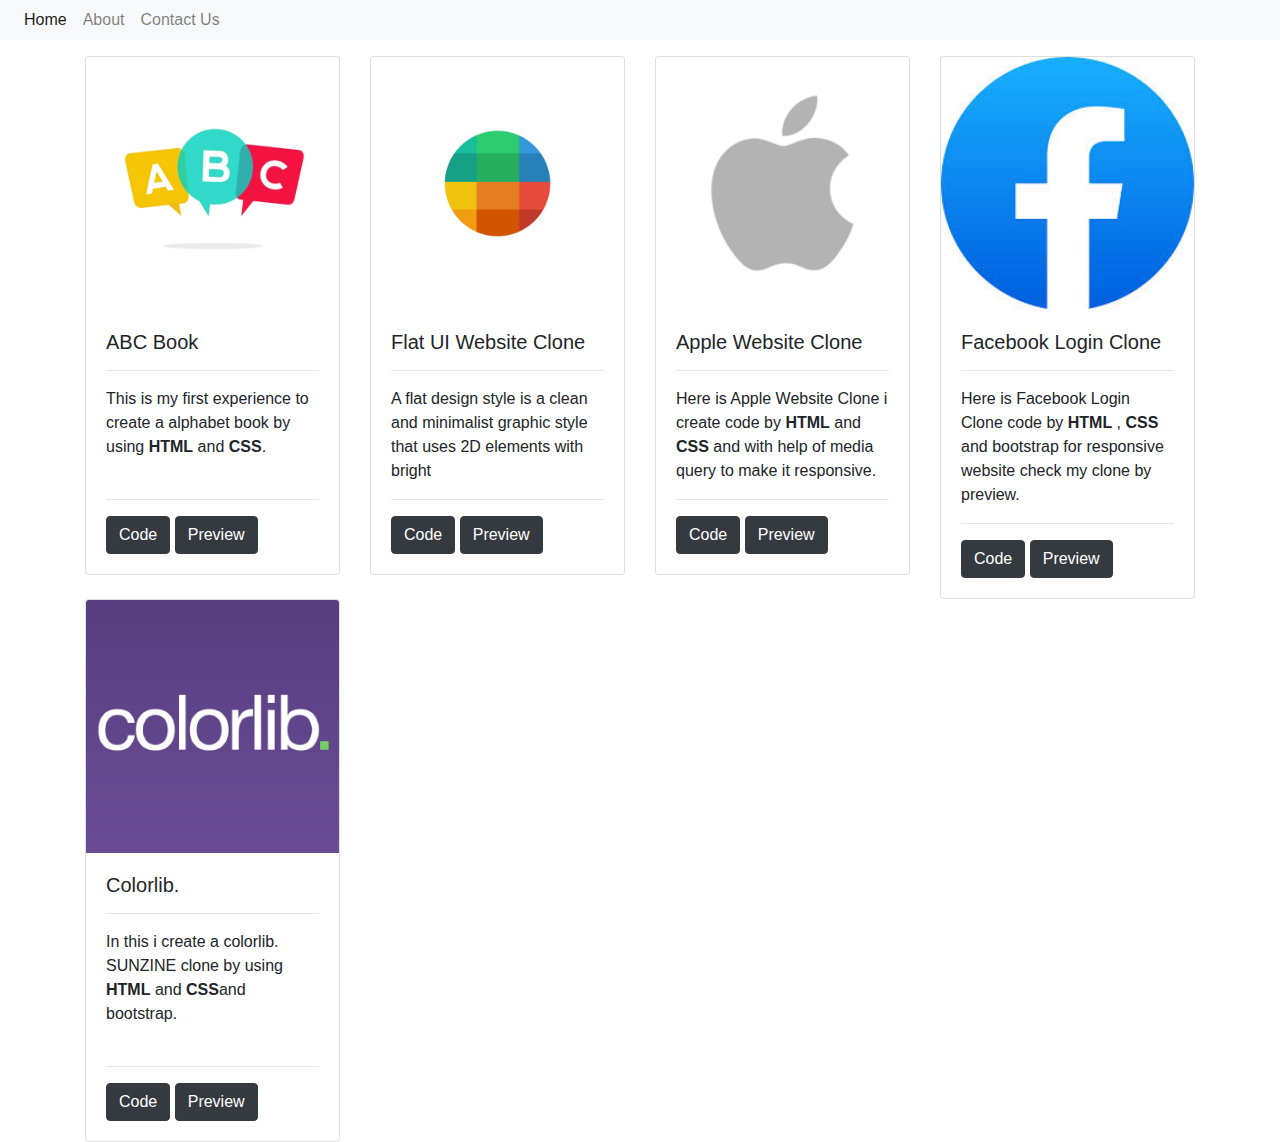
==== index.html @ 6596f829 "main" ====
<!DOCTYPE html>
<html lang="en">
<head>
    <meta charset="UTF-8">
    <meta name="viewport" content="width=device-width, initial-scale=1.0">
    <title>Personal Proposal</title>
    <!-- Bootstrap JS and dependencies -->
    <script src="https://code.jquery.com/jquery-3.5.1.slim.min.js"></script>
    <script src="https://cdn.jsdelivr.net/npm/@popperjs/core@2.9.3/dist/umd/popper.min.js"></script>
    <script src="https://stackpath.bootstrapcdn.com/bootstrap/4.5.2/js/bootstrap.min.js"></script>
    <!-- Bootstrap CSS -->
    <link href="https://stackpath.bootstrapcdn.com/bootstrap/4.5.2/css/bootstrap.min.css" rel="stylesheet">
    <link rel="stylesheet" href="./style.css">
</head>
<body>
    <!-- Navbar -->
    <nav class="navbar navbar-expand-lg navbar-light bg-light">
        <button class="navbar-toggler" type="button" data-toggle="collapse" data-target="#navbarNav" aria-controls="navbarNav" aria-expanded="false" aria-label="Toggle navigation">
            <span class="navbar-toggler-icon"></span>
        </button>
        <div class="collapse navbar-collapse" id="navbarNav">
            <ul class="navbar-nav">
                <li class="nav-item active">
                    <a class="nav-link" href="./index.html">Home</a>
                </li>
                <li class="nav-item">
                    <a class="nav-link" href="./about.html">About</a>
                </li>
                <li class="nav-item">
                    <a class="nav-link" href="./Contact.html">Contact Us</a>
                </li>
            </ul>
        </div>
    </nav>

    <!-- Home Section -->
    <section id="home" class="container mt-3">
        <div class="row">
            <div class="col-md-3">
                <div class="card">
                    <img src="./Assets/book logo.webp" class="card-img-top" alt="Card image cap">
                    <div class="card-body">
                        <h5 class="card-title">ABC Book</h5>
                        <p class="card-text"><hr>This is my first experience to create a alphabet book by using <b>HTML</b> and <b>CSS</b>. <br><br> <hr></p>
                        <a href="https://github.com/AMJOYO/Personal-Proposal/tree/main/A%20No%203%20ABC%20Book" class="btn btn-dark">Code</a>
                        <a href="http://127.0.0.1:5500/A%20No%203%20ABC%20Book/index.html" target="_blank" class="btn btn-dark">Preview</a>
                    </div>
                </div>
            </div>
            <div class="col-md-3">
                <div class="card">
                    <img src="./Assets/flatuicolors.jpg" class="card-img-top" alt="Card image cap">
                    <div class="card-body">
                        <h5 class="card-title">Flat UI Website Clone</h5>
                        <p class="card-text"><hr>A flat design style is a clean and minimalist graphic style that uses 2D elements with bright<br><hr></p>
                        <a href="https://github.com/AMJOYO/Personal-Proposal/tree/main/Flat%20ui%20website" class="btn btn-dark">Code</a>
                        <a href="http://127.0.0.1:5500/Flat%20ui%20website/index.html" target="_blank" class="btn btn-dark">Preview</a>
                    </div>
                </div>
            </div>
            <div class="col-md-3">
                <div class="card">
                    <img src="./Assets/images.png" class="card-img-top" alt="Card image cap">
                    <div class="card-body">
                        <h5 class="card-title">Apple Website Clone</h5>
                        <p class="card-text"><hr>Here is Apple Website Clone i create code by <b>HTML</b> and <b>CSS</b> and with help of media query to make it responsive. <hr></p>
                        <a href="https://github.com/AMJOYO/Personal-Proposal/tree/main/Apple%20Website" class="btn btn-dark">Code</a>
                        <a href="http://127.0.0.1:5500/Apple%20Website/index.html" target="_blank" class="btn btn-dark">Preview</a>
                    </div>
                </div>
            </div>
            <div class="col-md-3">
                <div class="card">
                    <img src="./Assets/fb.jpeg" class="card-img-top" alt="Card image cap">
                    <div class="card-body">
                        <h5 class="card-title">Facebook Login Clone</h5>
                        <p class="card-text"> <hr>Here is Facebook Login Clone code by <b>HTML</b> , <b>CSS</b> and bootstrap for responsive website check my clone by preview. <hr></p>
                        <a href="https://github.com/AMJOYO/Personal-Proposal/tree/main/Facebook%20login%20page" class="btn btn-dark">Code</a>
                        <a href="http://127.0.0.1:5500/Facebook%20login%20page/index.html" target="_blank" class="btn btn-dark">Preview</a>
                    </div>
                </div>
            </div>
        </div>

        <div class="row">
            <div class="col-md-3">
                <div class="card">
                    <img src="./Assets/color lib.png" class="card-img-top" alt="Card image cap">
                    <div class="card-body">
                        <h5 class="card-title">Colorlib.</h5>
                        <p class="card-text"><hr>In this i create a colorlib. SUNZINE clone by using <b>HTML</b> and <b>CSS</b>and bootstrap. <br><br> <hr></p>
                        <a href="https://github.com/AMJOYO/Personal-Proposal/tree/main/colorlib.sunzine" class="btn btn-dark">Code</a>
                        <a href="http://127.0.0.1:5500/colorlib.sunzine/index.html" target="_blank" class="btn btn-dark">Preview</a>
                    </div>
                </div>
            </div>
            <!-- <div class="col-md-3">
                <div class="card">
                    <img src="./Assets/flatuicolors.jpg" class="card-img-top" alt="Card image cap">
                    <div class="card-body">
                        <h5 class="card-title">Flat UI Website Clone</h5>
                        <p class="card-text"><hr>A flat design style is a clean and minimalist graphic style that uses 2D elements with bright<br><hr></p>
                        <a href="https://github.com/AMJOYO/ABC-BOOK" class="btn btn-dark">Code</a>
                        <a href="https://amjoyo.github.io/ABC-BOOK/" class="btn btn-dark">Preview</a>
                    </div>
                </div>
            </div> -->
            <!-- <div class="col-md-3">
                <div class="card">
                    <img src="./Assets/images.png" class="card-img-top" alt="Card image cap">
                    <div class="card-body">
                        <h5 class="card-title">Apple Website Clone</h5>
                        <p class="card-text"><hr>Here is Apple Website Clone i create code by <b>HTML</b> and <b>CSS</b> and with help of media query to make it responsive. <hr></p>
                        <a href="https://github.com/AMJOYO/ABC-BOOK" class="btn btn-dark">Code</a>
                        <a href="https://amjoyo.github.io/ABC-BOOK/" class="btn btn-dark">Preview</a>
                    </div>
                </div>
            </div> -->
            <!-- <div class="col-md-3">
                <div class="card">
                    <img src="https://via.placeholder.com/150" class="card-img-top" alt="Card image cap">
                    <div class="card-body">
                        <h5 class="card-title">Facebook Login Clone</h5>
                        <p class="card-text">Some quick example text to build on the card title and make up the bulk of the card's content.</p>
                        <a href="#" class="btn btn-primary">Go somewhere</a>
                    </div>
                </div>
            </div> -->
        </div>
    </section>

    
</body>
</html>
---- style.css ----
.card-deck .card {
    margin-bottom: 20px;
}
.navbar-nav .nav-link {
    padding: 0 15px;
}
.btn{
    
}
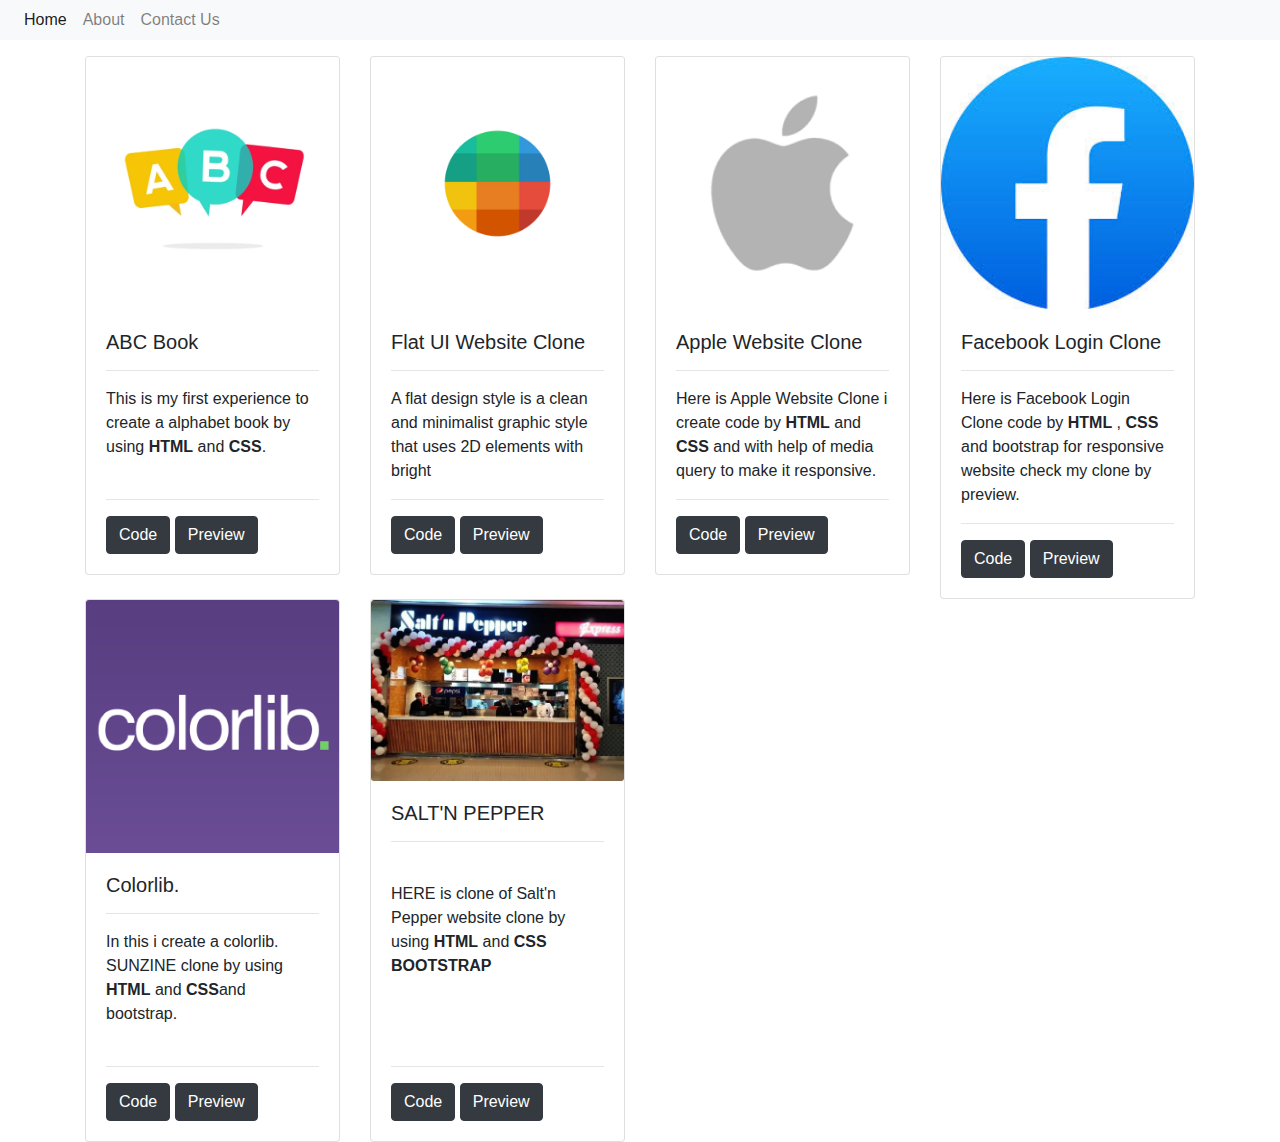
==== commit aafffa5c: "update" ====
--- a/index.html
+++ b/index.html
@@ -10,6 +10,7 @@
     <script src="https://stackpath.bootstrapcdn.com/bootstrap/4.5.2/js/bootstrap.min.js"></script>
     <!-- Bootstrap CSS -->
     <link href="https://stackpath.bootstrapcdn.com/bootstrap/4.5.2/css/bootstrap.min.css" rel="stylesheet">
+    <link rel="stylesheet" href="path/to/font-awesome/css/font-awesome.min.css">
     <link rel="stylesheet" href="./style.css">
 </head>
 <body>
@@ -43,7 +44,7 @@
                         <h5 class="card-title">ABC Book</h5>
                         <p class="card-text"><hr>This is my first experience to create a alphabet book by using <b>HTML</b> and <b>CSS</b>. <br><br> <hr></p>
                         <a href="https://github.com/AMJOYO/Personal-Proposal/tree/main/A%20No%203%20ABC%20Book" class="btn btn-dark">Code</a>
-                        <a href="http://127.0.0.1:5500/A%20No%203%20ABC%20Book/index.html" target="_blank" class="btn btn-dark">Preview</a>
+                        <a href="./A No 3 ABC Book/index.html" target="_blank" class="btn btn-dark">Preview</a>
                     </div>
                 </div>
             </div>
@@ -54,7 +55,7 @@
                         <h5 class="card-title">Flat UI Website Clone</h5>
                         <p class="card-text"><hr>A flat design style is a clean and minimalist graphic style that uses 2D elements with bright<br><hr></p>
                         <a href="https://github.com/AMJOYO/Personal-Proposal/tree/main/Flat%20ui%20website" class="btn btn-dark">Code</a>
-                        <a href="http://127.0.0.1:5500/Flat%20ui%20website/index.html" target="_blank" class="btn btn-dark">Preview</a>
+                        <a href="./Flat ui website/index.html" target="_blank" class="btn btn-dark">Preview</a>
                     </div>
                 </div>
             </div>
@@ -65,7 +66,7 @@
                         <h5 class="card-title">Apple Website Clone</h5>
                         <p class="card-text"><hr>Here is Apple Website Clone i create code by <b>HTML</b> and <b>CSS</b> and with help of media query to make it responsive. <hr></p>
                         <a href="https://github.com/AMJOYO/Personal-Proposal/tree/main/Apple%20Website" class="btn btn-dark">Code</a>
-                        <a href="http://127.0.0.1:5500/Apple%20Website/index.html" target="_blank" class="btn btn-dark">Preview</a>
+                        <a href="./Apple Website/index.html" target="_blank" class="btn btn-dark">Preview</a>
                     </div>
                 </div>
             </div>
@@ -76,7 +77,7 @@
                         <h5 class="card-title">Facebook Login Clone</h5>
                         <p class="card-text"> <hr>Here is Facebook Login Clone code by <b>HTML</b> , <b>CSS</b> and bootstrap for responsive website check my clone by preview. <hr></p>
                         <a href="https://github.com/AMJOYO/Personal-Proposal/tree/main/Facebook%20login%20page" class="btn btn-dark">Code</a>
-                        <a href="http://127.0.0.1:5500/Facebook%20login%20page/index.html" target="_blank" class="btn btn-dark">Preview</a>
+                        <a href="./Facebook login page/index.html" target="_blank" class="btn btn-dark">Preview</a>
                     </div>
                 </div>
             </div>
@@ -90,21 +91,21 @@
                         <h5 class="card-title">Colorlib.</h5>
                         <p class="card-text"><hr>In this i create a colorlib. SUNZINE clone by using <b>HTML</b> and <b>CSS</b>and bootstrap. <br><br> <hr></p>
                         <a href="https://github.com/AMJOYO/Personal-Proposal/tree/main/colorlib.sunzine" class="btn btn-dark">Code</a>
-                        <a href="http://127.0.0.1:5500/colorlib.sunzine/index.html" target="_blank" class="btn btn-dark">Preview</a>
+                        <a href="./colorlib.sunzine/index.html" target="_blank" class="btn btn-dark">Preview</a>
                     </div>
                 </div>
             </div>
-            <!-- <div class="col-md-3">
+            <div class="col-md-3">
                 <div class="card">
-                    <img src="./Assets/flatuicolors.jpg" class="card-img-top" alt="Card image cap">
+                    <img src="./Salt n pepper/Assests/Assets17.webp" class="card-img-top" alt="Card image cap">
                     <div class="card-body">
-                        <h5 class="card-title">Flat UI Website Clone</h5>
-                        <p class="card-text"><hr>A flat design style is a clean and minimalist graphic style that uses 2D elements with bright<br><hr></p>
-                        <a href="https://github.com/AMJOYO/ABC-BOOK" class="btn btn-dark">Code</a>
-                        <a href="https://amjoyo.github.io/ABC-BOOK/" class="btn btn-dark">Preview</a>
+                        <h5 class="card-title">SALT'N PEPPER</h5>
+                        <p class="card-text"><hr><br>HERE is clone of Salt'n Pepper website clone by using <B>HTML</B> and <B>CSS</B> <B>BOOTSTRAP</B><br><br><br><br><hr></p>
+                        <a href="#" target="_blank" class="btn btn-dark">Code</a>
+                        <a href="./Salt n pepper/index.html" class="btn btn-dark">Preview</a>
                     </div>
                 </div>
-            </div> -->
+            </div>
             <!-- <div class="col-md-3">
                 <div class="card">
                     <img src="./Assets/images.png" class="card-img-top" alt="Card image cap">
--- a/style.css
+++ b/style.css
@@ -4,6 +4,5 @@
 .navbar-nav .nav-link {
     padding: 0 15px;
 }
-.btn{
-    
-}+
+
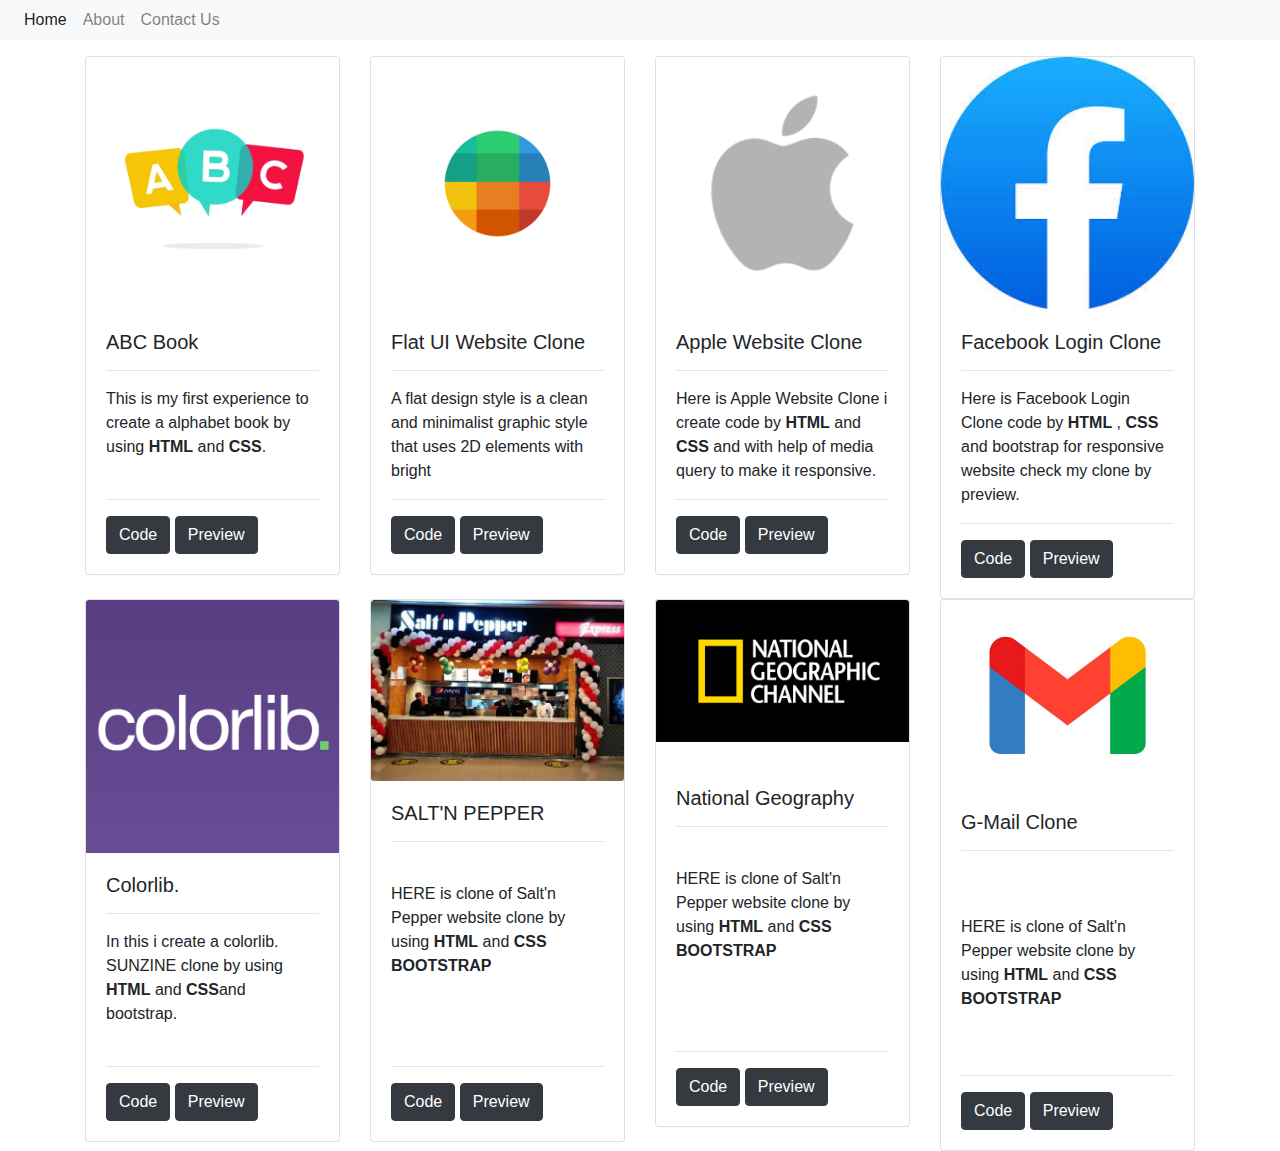
==== commit 505a6aec: "updated" ====
--- a/index.html
+++ b/index.html
@@ -101,32 +101,33 @@
                     <div class="card-body">
                         <h5 class="card-title">SALT'N PEPPER</h5>
                         <p class="card-text"><hr><br>HERE is clone of Salt'n Pepper website clone by using <B>HTML</B> and <B>CSS</B> <B>BOOTSTRAP</B><br><br><br><br><hr></p>
-                        <a href="#" target="_blank" class="btn btn-dark">Code</a>
+                        <a href="https://github.com/AMJOYO/Personal-Proposal/tree/main/Salt%20n%20pepper" target="_blank" class="btn btn-dark">Code</a>
                         <a href="./Salt n pepper/index.html" class="btn btn-dark">Preview</a>
                     </div>
                 </div>
             </div>
-            <!-- <div class="col-md-3">
+            <div class="col-md-3">
                 <div class="card">
-                    <img src="./Assets/images.png" class="card-img-top" alt="Card image cap">
+                    <img src="./Assets/national geographic.png" class="card-img-top" alt="Card image cap">
                     <div class="card-body">
-                        <h5 class="card-title">Apple Website Clone</h5>
-                        <p class="card-text"><hr>Here is Apple Website Clone i create code by <b>HTML</b> and <b>CSS</b> and with help of media query to make it responsive. <hr></p>
-                        <a href="https://github.com/AMJOYO/ABC-BOOK" class="btn btn-dark">Code</a>
+                        <h5 class="card-title"><br>National Geography</h5>
+                        <p class="card-text"><hr><br>HERE is clone of Salt'n Pepper website clone by using <B>HTML</B> and <B>CSS</B> <B>BOOTSTRAP</B><br><br><br><br><hr></p>
+                        <a href="https://github.com/AMJOYO/Personal-Proposal/tree/main/Salt%20n%20pepper" class="btn btn-dark">Code</a>
+                        <a href="./National geography clone/index.html" class="btn btn-dark">Preview</a>
+                    </div>
+                </div>
+            </div>
+            <div class="col-md-3">
+                <div class="card">
+                    <img src="./Assets/gmail logo.jpeg" class="card-img-top" alt="Card image cap">
+                    <div class="card-body">
+                        <h5 class="card-title">G-Mail Clone</h5>
+                        <p class="card-text"><hr><br><br>HERE is clone of Salt'n Pepper website clone by using <B>HTML</B> and <B>CSS</B> <B>BOOTSTRAP</B><br><br><br><hr></p>
+                        <a href="https://github.com/AMJOYO/Personal-Proposal/tree/main/Salt%20n%20pepper" class="btn btn-dark">Code</a>
                         <a href="https://amjoyo.github.io/ABC-BOOK/" class="btn btn-dark">Preview</a>
                     </div>
                 </div>
-            </div> -->
-            <!-- <div class="col-md-3">
-                <div class="card">
-                    <img src="https://via.placeholder.com/150" class="card-img-top" alt="Card image cap">
-                    <div class="card-body">
-                        <h5 class="card-title">Facebook Login Clone</h5>
-                        <p class="card-text">Some quick example text to build on the card title and make up the bulk of the card's content.</p>
-                        <a href="#" class="btn btn-primary">Go somewhere</a>
-                    </div>
-                </div>
-            </div> -->
+            </div>
         </div>
     </section>
 
